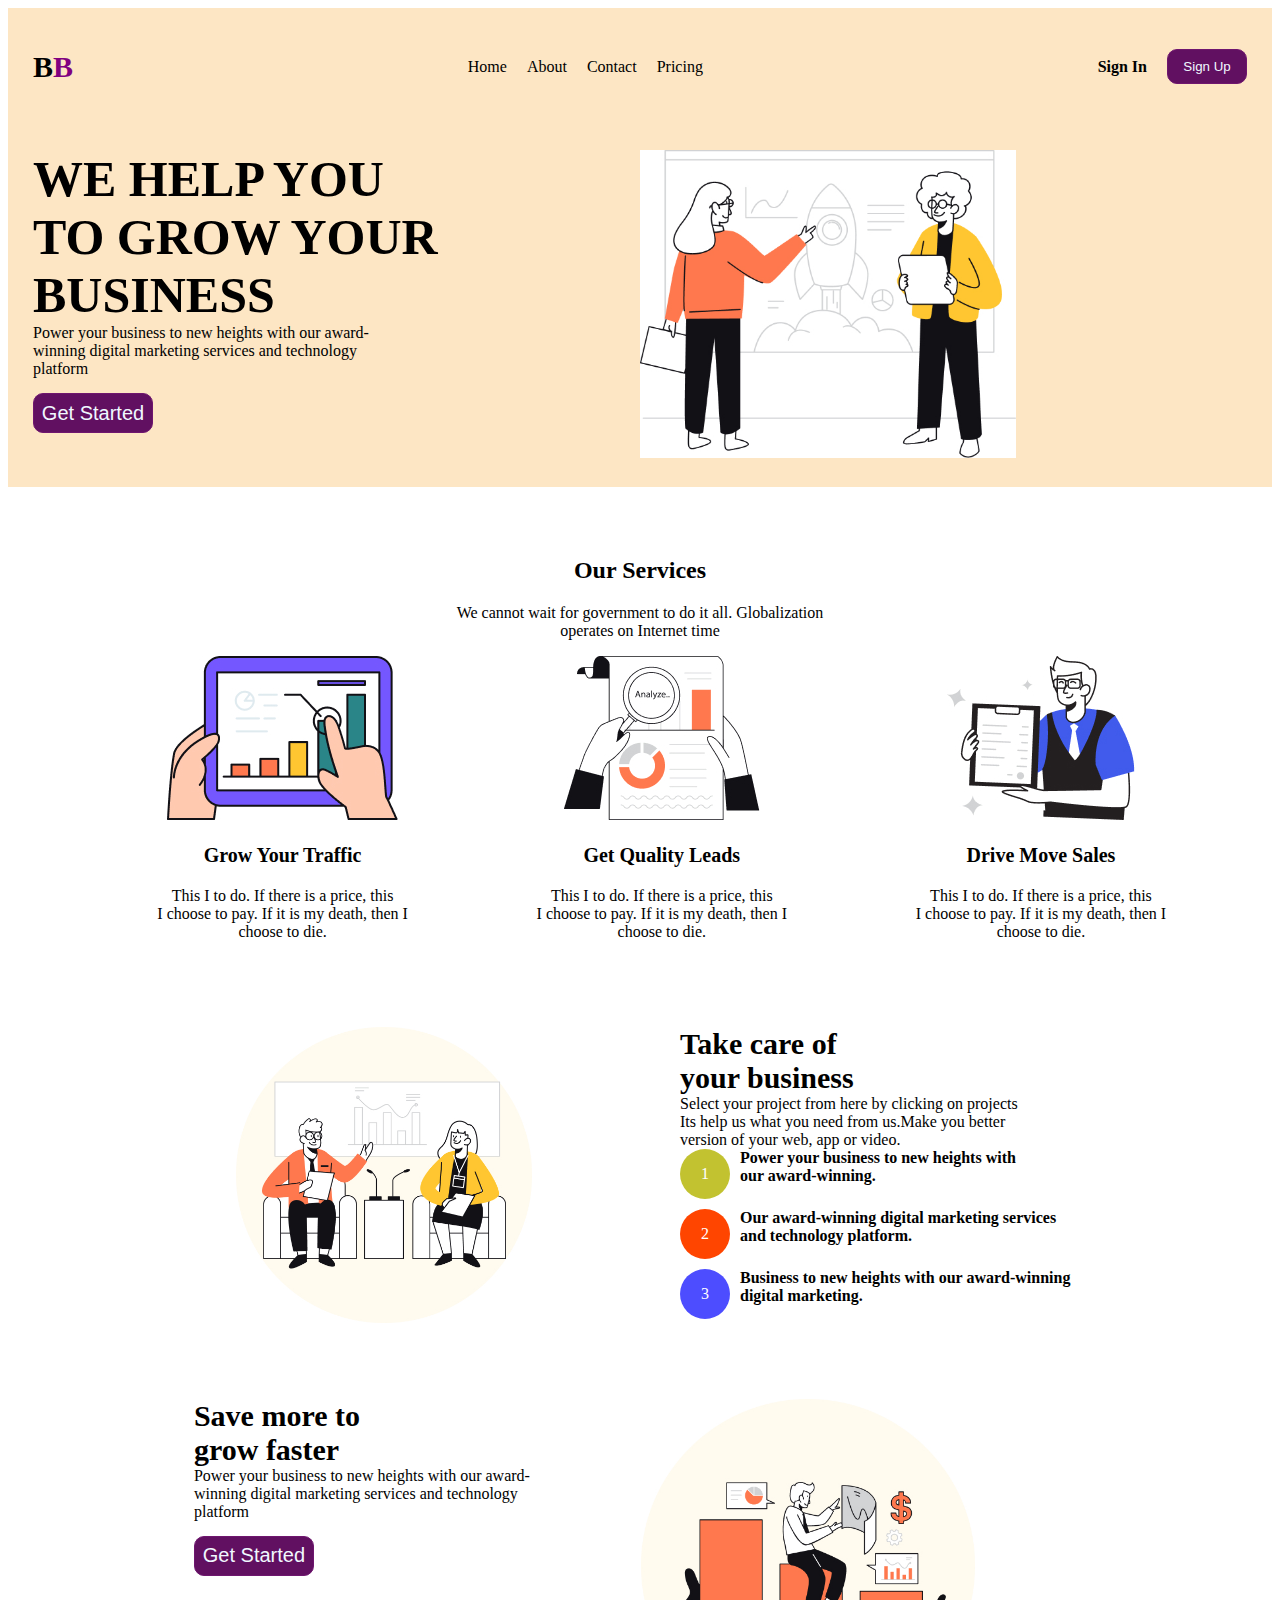
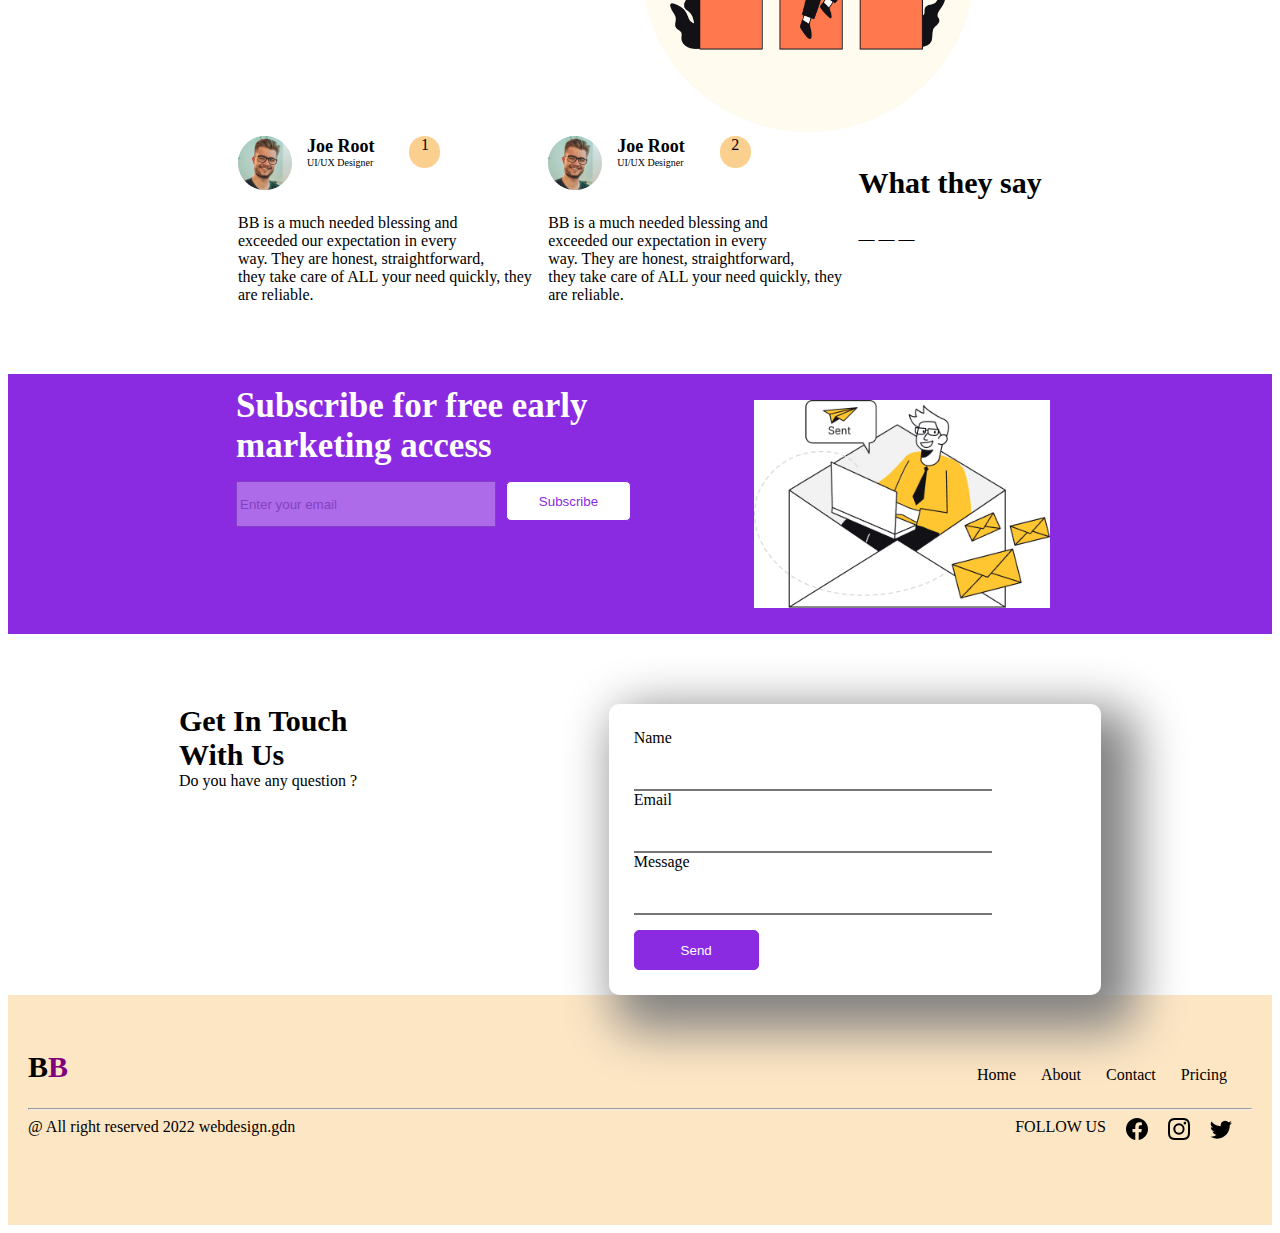
==== front_end.html @ f73b3195 "front end ex" ====
<!DOCTYPE html>
<html lang="en">
<head>
    <meta charset="UTF-8">
    <meta name="viewport" content="width=device-width, initial-scale=1.0">
    <title>Document</title>
     <link href="https://cdn.jsdelivr.net/npm/bootstrap@5.0.2/dist/css/bootstrap.min.css" rel="stylesheet" integrity="sha384-EVSTQN3/azprG1Anm3QDgpJLIm9Nao0Yz1ztcQTwFspd3yD65VohhpuuCOmLASjC" crossorigin="anonymous">
     <link rel="stylesheet" type="text/css" href="front_end_1.css">
     <link rel="stylesheet" type="text/css" href="front_end_2.css">
    </head>
<body>
    <div id="navbar">
        <div><span class="logo1">B</span><span class="logo2">B</span> </div>
        <div id="title">
            <p class="hover">Home</p>
            <p class="ml20px hover">About</p>
            <p class="ml20px hover">Contact</p>
            <p class="ml20px hover">Pricing</p>
        </div>
        <div id="login">
            <p id="sign_in">Sign In</p>
            <p class="ml20px"><button id="sign_up" >Sign Up</button></p>
        </div>
    </div>
    <div id="body1">
        <div id="column1">
            <div id="title2">WE HELP YOU <br> TO GROW YOUR <br> BUSINESS</div>
            <div id="content">Power your business to new heights with our award-<br>winning digital marketing services and technology <br> platform</div>
            <div><button class="button">Get Started</button></div>
        </div>
        <div id="column2">
            <img style="width: 62%;" src="./img/anh1.jpg" alt="...">
        </div>
    </div>
    <div id="body2" style="margin-top: 70px;">
        <div id="services">
            <h2>Our Services</h2>
            <p>We cannot wait for government to do it all. Globalization <br>
            operates on Internet time</p>
        </div>
        <div id="service2">
            <div id="item1" class="item">
                <div>
                    <img src="./img/anh2.jpg" alt="...">
                </div>
                <p class="title4">Grow Your Traffic</p>
                <p>This I to do. If there is a price, this <br> I choose to pay. If it is my death, then I <br> choose to die.</p>
            </div>
            <div id="item2" class="item">
                <div>
                    <img src="./img/anh3.jpg" alt="...">
                </div>
                <p class="title4">Get Quality Leads</p>
                <p>This I to do. If there is a price, this <br> I choose to pay. If it is my death, then I <br> choose to die.</p>
            </div>
            <div id="item3" class="item">
                <div>
                    <img src="./img/anh4.jpg" alt="...">
                </div>
                <p class="title4">Drive Move Sales</p>
                <p>This I to do. If there is a price, this <br> I choose to pay. If it is my death, then I <br> choose to die.</p>
            </div>
        </div>
    </div>
    <div id="body3" style="margin-top: 70px;">
        <div class="item_bd3">
            <img style="width: 50%;" src="./img/anh5.jpg" alt="...">
        </div>
        <div class="item2_bd3">
            <div id="take_care">Take care of <br> your business</div>
            <div>Select your project from here by clicking on projects <br> Its help us what you need from us.Make you better <br> version of your web, app or video.</div>
            <div class="test">
                <div id="round1">1</div>
                <div class="power">Power your business to new heights with <br> our award-winning.</div>
            </div>
            <div class="test">
                <div id="round2">2</div>
                <div class="power">Our award-winning digital marketing services <br> and technology platform.</div>
            </div>
            <div class="test">
                <div id="round3">3</div>
                <div class="power">Business to new heights with our award-winning <br> digital marketing.</div>
            </div>
        </div>
    </div>
    <div id="body4" style="margin-top: 70px;">
        <div class="item_bd4" >
            <div id="title_item">Save more to <br> grow faster</div>
            <div id="content">Power your business to new heights with our award-<br>winning digital marketing services and technology <br> platform</div>
            <div><button class="button">Get Started</button></div>
        </div>
        <div class="item2_bd4">
            <img style="width: 60%;" src="./img/anh6.jpg" alt="...">
        </div>
    </div>
    <div id="body5">
        <div class="item_bd5">
            <div style="display: flex;margin-bottom: 20px;">
                <div style="margin-right: 15px;">
                    <img src="./img/anh7.jpg" alt="">
                </div>
                <div>
                    <div class="name1">Joe Root</div>
                    <div style="font-size: 10px;">UI/UX Designer</div>
                </div>
                <div class="round_bd5">
                    1
                </div>
            </div>
            <div>BB is a much needed blessing and <br> exceeded our expectation in every <br> way. They are honest, straightforward, <br> they take care of ALL your need quickly, they are reliable.</div>
        </div>
        <div class="item_bd5">
            <div style="display: flex;margin-bottom: 20px;">
                <div style="margin-right: 15px;">
                    <img src="./img/anh7.jpg" alt="">
                </div>
                <div>
                    <div class="name1">Joe Root</div>
                    <div style="font-size: 10px;">UI/UX Designer</div>
                </div>
                <div class="round_bd5">
                    2
                </div>
            </div>
            <div>BB is a much needed blessing and <br> exceeded our expectation in every <br> way. They are honest, straightforward, <br> they take care of ALL your need quickly, they are reliable.</div>
        </div>
        <div class="item_bd5">
            <div >
                <h3 id="they_say">What they say</h3>
                <span>&#8213;</span> <span>&#8213;</span> <span>&#8213;</span>
            </div>
        </div>
    </div>
    <div id="body6" style="margin-top: 70px;">
        <div class="item_bd6" style="margin-left: 228px;">
            <div style="margin-top: 12px;">
                <div id="subscribe">Subscribe for free early <br> marketing access</div>
                <div style="display: flex;">
                    <div>
                        <input type="text" placeholder="Enter your email" style="opacity: 0.3;">
                    </div>
                    <div>
                        <button id="button1">Subscribe</button>
                    </div>
                </div>
            </div>
        </div>
        <div class="item_bd6" style="align-items: center;display: flex;">
            <img height="80%" src="./img/anh8.jpg" alt="...">
        </div>
    </div>
    <div id="body7" style="margin-top: 70px;" >
        <div style="width: 34%;">
            <div id="touch">Get In Touch <br> With Us</div>
            <div>Do you have any question ?</div>
        </div>
        <div id="box_shadow">
            <div>Name</div>
            <input class="borderless-input" type="text">
            <div>Email</div>
            <input class="borderless-input" type="text">
            <div>Message</div>
            <input class="borderless-input" type="text">
            <div>
                <button id="button3">Send</button>
            </div>
        </div>
    </div>
    <div id="footer">
        <div class="ft1"> 
            <div><span class="logo1">B</span><span class="logo2">B</span></div>
            <div class="select_ft">
                <p class="mr-20 hover">Home</p>
                <p class="mr-20 hover">About</p>
                <p class="mr-20 hover">Contact</p>
                <p class="mr-20 hover">Pricing</p>
            </div>
        </div>
        <hr>
        <div style="display: flex;justify-content: space-between;">
            <div>@ All right reserved 2022 webdesign.gdn</div>
            <div style="display: flex;">
                <span style="margin-right: 20px;">FOLLOW US</span>
                <svg style="margin-right: 20px;" xmlns="http://www.w3.org/2000/svg" width="22" height="22" fill="currentColor" class="bi bi-facebook" viewBox="0 0 16 16">
                    <path d="M16 8.049c0-4.446-3.582-8.05-8-8.05C3.58 0-.002 3.603-.002 8.05c0 4.017 2.926 7.347 6.75 7.951v-5.625h-2.03V8.05H6.75V6.275c0-2.017 1.195-3.131 3.022-3.131.876 0 1.791.157 1.791.157v1.98h-1.009c-.993 0-1.303.621-1.303 1.258v1.51h2.218l-.354 2.326H9.25V16c3.824-.604 6.75-3.934 6.75-7.951z"/>
                </svg>
                <svg style="margin-right: 20px;" xmlns="http://www.w3.org/2000/svg" width="22" height="22" fill="currentColor" class="bi bi-instagram" viewBox="0 0 16 16">
                    <path d="M8 0C5.829 0 5.556.01 4.703.048 3.85.088 3.269.222 2.76.42a3.917 3.917 0 0 0-1.417.923A3.927 3.927 0 0 0 .42 2.76C.222 3.268.087 3.85.048 4.7.01 5.555 0 5.827 0 8.001c0 2.172.01 2.444.048 3.297.04.852.174 1.433.372 1.942.205.526.478.972.923 1.417.444.445.89.719 1.416.923.51.198 1.09.333 1.942.372C5.555 15.99 5.827 16 8 16s2.444-.01 3.298-.048c.851-.04 1.434-.174 1.943-.372a3.916 3.916 0 0 0 1.416-.923c.445-.445.718-.891.923-1.417.197-.509.332-1.09.372-1.942C15.99 10.445 16 10.173 16 8s-.01-2.445-.048-3.299c-.04-.851-.175-1.433-.372-1.941a3.926 3.926 0 0 0-.923-1.417A3.911 3.911 0 0 0 13.24.42c-.51-.198-1.092-.333-1.943-.372C10.443.01 10.172 0 7.998 0h.003zm-.717 1.442h.718c2.136 0 2.389.007 3.232.046.78.035 1.204.166 1.486.275.373.145.64.319.92.599.28.28.453.546.598.92.11.281.24.705.275 1.485.039.843.047 1.096.047 3.231s-.008 2.389-.047 3.232c-.035.78-.166 1.203-.275 1.485a2.47 2.47 0 0 1-.599.919c-.28.28-.546.453-.92.598-.28.11-.704.24-1.485.276-.843.038-1.096.047-3.232.047s-2.39-.009-3.233-.047c-.78-.036-1.203-.166-1.485-.276a2.478 2.478 0 0 1-.92-.598 2.48 2.48 0 0 1-.6-.92c-.109-.281-.24-.705-.275-1.485-.038-.843-.046-1.096-.046-3.233 0-2.136.008-2.388.046-3.231.036-.78.166-1.204.276-1.486.145-.373.319-.64.599-.92.28-.28.546-.453.92-.598.282-.11.705-.24 1.485-.276.738-.034 1.024-.044 2.515-.045v.002zm4.988 1.328a.96.96 0 1 0 0 1.92.96.96 0 0 0 0-1.92zm-4.27 1.122a4.109 4.109 0 1 0 0 8.217 4.109 4.109 0 0 0 0-8.217zm0 1.441a2.667 2.667 0 1 1 0 5.334 2.667 2.667 0 0 1 0-5.334z"/>
                </svg>
                <svg style="margin-right: 20px;" xmlns="http://www.w3.org/2000/svg" width="22" height="22" fill="currentColor" class="bi bi-twitter" viewBox="0 0 16 16">
                    <path d="M5.026 15c6.038 0 9.341-5.003 9.341-9.334 0-.14 0-.282-.006-.422A6.685 6.685 0 0 0 16 3.542a6.658 6.658 0 0 1-1.889.518 3.301 3.301 0 0 0 1.447-1.817 6.533 6.533 0 0 1-2.087.793A3.286 3.286 0 0 0 7.875 6.03a9.325 9.325 0 0 1-6.767-3.429 3.289 3.289 0 0 0 1.018 4.382A3.323 3.323 0 0 1 .64 6.575v.045a3.288 3.288 0 0 0 2.632 3.218 3.203 3.203 0 0 1-.865.115 3.23 3.23 0 0 1-.614-.057 3.283 3.283 0 0 0 3.067 2.277A6.588 6.588 0 0 1 .78 13.58a6.32 6.32 0 0 1-.78-.045A9.344 9.344 0 0 0 5.026 15z"/>
                </svg>
            </div>
        </div>
    </div>


     <script src="https://cdn.jsdelivr.net/npm/bootstrap@5.0.2/dist/js/bootstrap.bundle.min.js" integrity="sha384-MrcW6ZMFYlzcLA8Nl+NtUVF0sA7MsXsP1UyJoMp4YLEuNSfAP+JcXn/tWtIaxVXM" crossorigin="anonymous"></script>
</body>
</html>
---- front_end_1.css ----
#navbar{
    display: flex;
    justify-content: space-between;
    padding: 25px;
    background-color: rgb(253, 230, 196);
    align-items: center;
}
.ml20px{
    margin-left: 20px;
}
.hover:hover{
    color: blueviolet;
}
#title{
    display: flex;
    align-items: center;
}
#login{
    display: flex;
    align-items: center;
}
.logo1 {
    font-weight: bold;
    color: black;
    font-size: 30px;
}
.logo2 {
    font-weight: bold;
    color: purple;
    font-size: 30px;
}
#sign_in{
    font-weight: bold;
}
#sign_up{
    color: aliceblue;
    background-color: rgb(97, 16, 97);
    border: 1px solid rgb(111, 22, 111);
    border-radius:10px;
    height: 35px;
    width: 80px;
}
#body1{
    background-color: rgb(253, 230, 196);
    padding: 25px;
    display: flex;
}
#column1{
    width: 50%;
}
#column2{
    width: 50%;
}
#title2{
    font-weight: bold;
    font-size: 50px;
}
.button{
    color: aliceblue;
    background-color: rgb(97, 16, 97);
    border: 1px solid rgb(111, 22, 111);
    border-radius: 10px;
    height: 40px;
    width: 120px;
    font-size: 20px;
    margin-top: 15px;
}
h2{
    font-weight: bold;
    text-align: center;
}
p{
    text-align: center;
}
#service2{
    display: flex;
    flex-wrap: nowrap;  
}
#item1{
    width: 30%;
    margin-left: 85px;
}
#item2{
    width: 30%;
}
#item3{
    width: 30%;
}
.title4{
    font-weight: bold;
    font-size: 20px;
}
.item{
    text-align: center;
}
#body3{
    display: flex;
}
.item_bd3{
    width: 50%;
    margin-left: 80px;
    text-align: center;
}
#take_care{
    font-weight: bold;
    font-size: 30px;
}
.power{
    font-weight: bold;
    top: 30px;
}
.item2_bd3{
    width: 50%;
}
#round1{
    background-color: rgb(194, 194, 48);
    border-radius: 100px;
    color: white;
    width: 50px;    
    height: 50px;
    display: flex;
    justify-content: center;
    align-items: center;
    margin-bottom: 10px;
    margin-right: 10px;
}   
#round2{
    background-color: orangered;
    border-radius: 100px;
    color: white;
    width: 50px;    
    height: 50px;
    display: flex;
    justify-content: center;
    align-items: center;
    margin-right: 10px;
    margin-bottom: 10px;
}   
#round3{
    background-color: rgb(77, 77, 255);
    border-radius: 100px;
    color: white;
    width: 50px;    
    height: 50px;
    display: flex;
    justify-content: center;
    align-items: center;
    margin-bottom: 10px;
    margin-right: 10px;
}  
.test{
    display: flex;
}
#body4{
    display: flex;
    justify-content: center;
}
.item2_bd4{
    width: 44%;
    text-align: center;
}
#title_item{
    font-weight: bold;
    font-size: 30px;
}
#body4{
    display: flex;
    justify-content: center;
}
#body5{
    display: flex;
    margin-left: 230px;
}
.item_bd5{
    width: 30%;
}
.name1{
    font-weight: bold;
    font-size: 18px;
}
.round_bd5{
    background-color: rgb(251, 208, 143);
    color: black;
    border-radius: 100px;
    width: 31px;
    height: 32px;
    text-align: center;
    margin-left: 35px;
}
#they_say{
    font-weight: bold;
    font-size: 30px;
}
span:hover{
    color: blueviolet;
}
#body6{
    display: flex;
    background-color: blueviolet;
}
#subscribe{
    font-weight: bold;
    font-size: 35px;
    color: white;
    margin-bottom: 15px;
}
#button1{
    background-color: white;
    color: blueviolet;
    border: 1px solid blueviolet;
    border-radius: 5px;
    margin-left: 10px;
    height: 40px;
    width: 125px;
}
.item_bd6{
    width: 50%;
}
input{
    width: 252px;
    height: 40px;
}
#body7{
    display: flex;
    /* position: relative; */
    justify-content: center;
}
#touch{
    font-weight: bold;
    font-size: 30px;
}
#box_shadow{
    width: 35%;
    box-shadow: 20px 20px 50px 15px grey;
    padding: 25px;
    border-radius: 10px;    
    /* position: absolute; */
}
#button3{
    background-color: blueviolet;
    border-radius: 5px;;
    color: white;
    border: 1px solid blueviolet;
    border-radius: 5px;
    height: 40px;
    width: 125px;
    margin-top: 15px;
}
#footer{
    background-color: rgb(253, 230, 196);
    height: 190px;
    padding: 20px;
}
.select_ft{
    display: flex;
}
.ft1{
    display: flex;
    justify-content: space-between;
    margin-top: 35px;
}
.mr-20{
    margin-right: 25px;
}
svg:hover{
    color: blueviolet;
}
.borderless-input{
    border-top: none;
    border-left: none;
    border-right: none;
    width: 80%;
 }
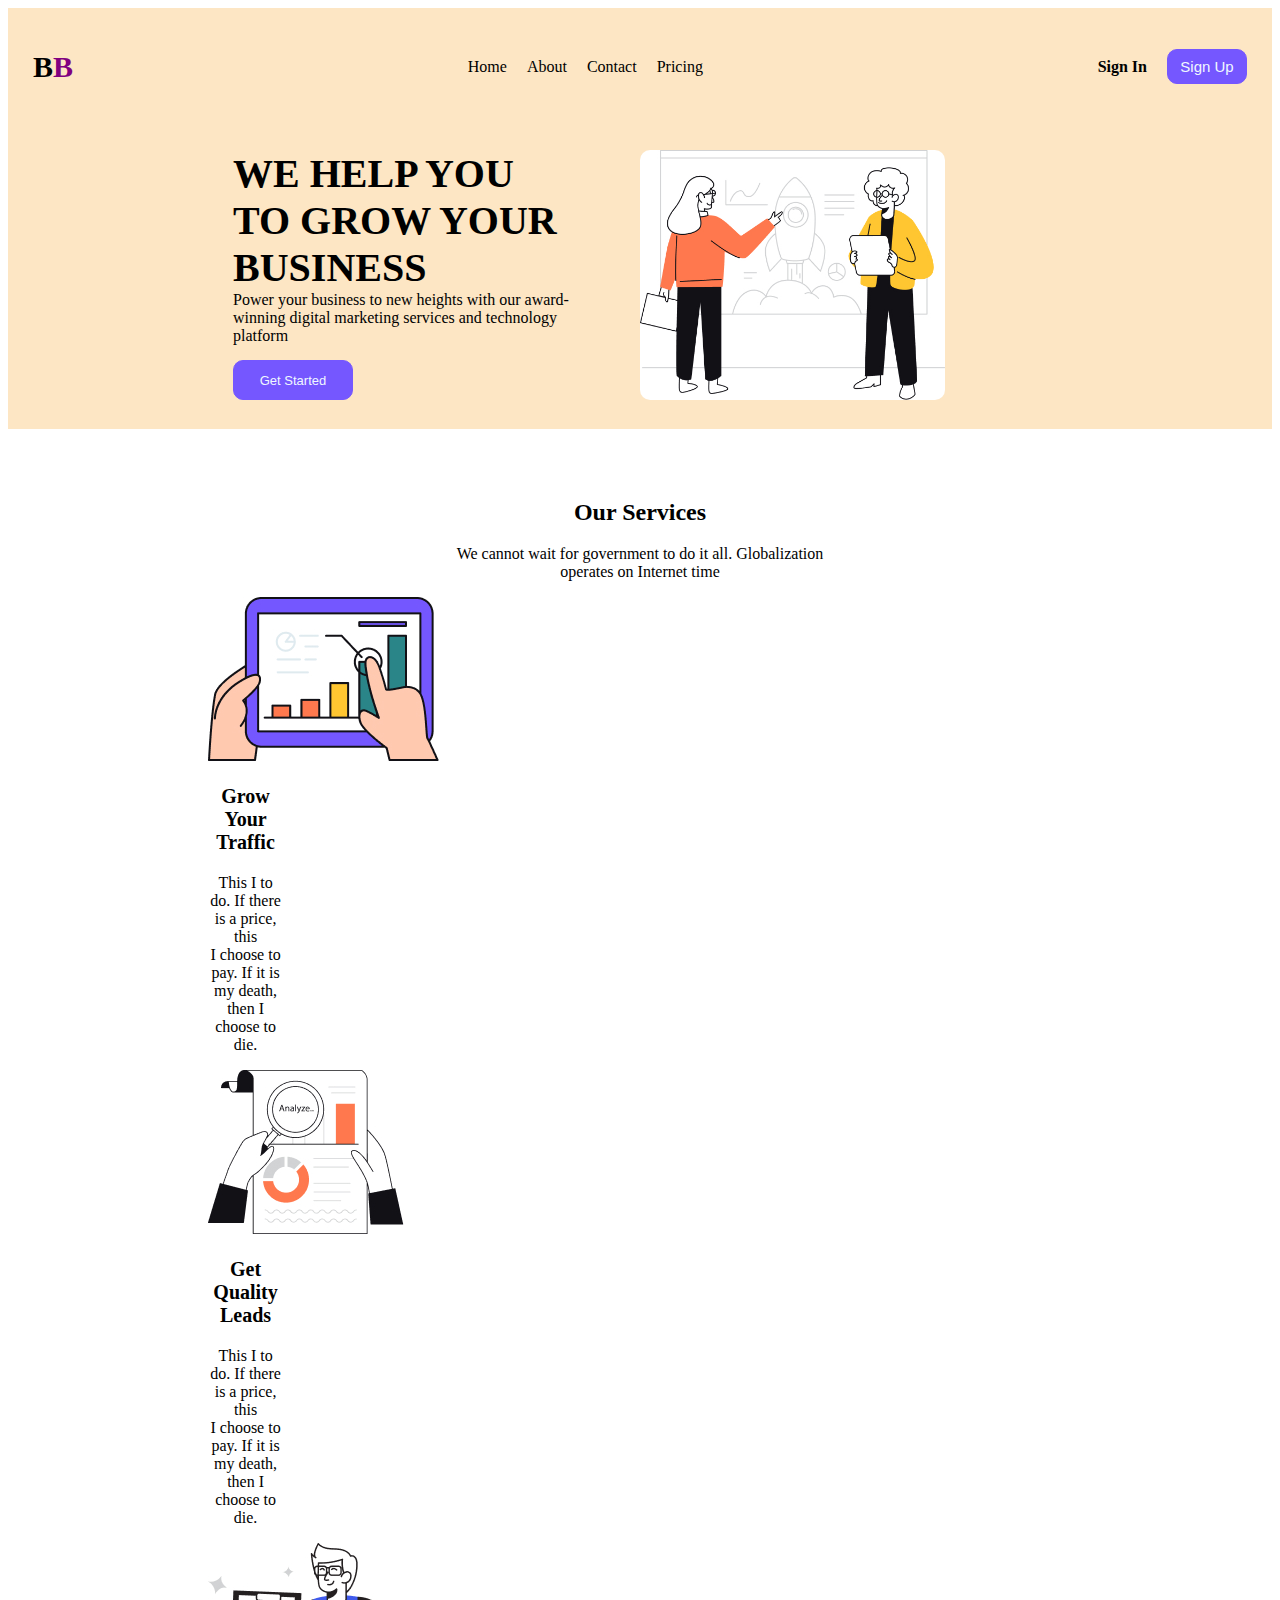
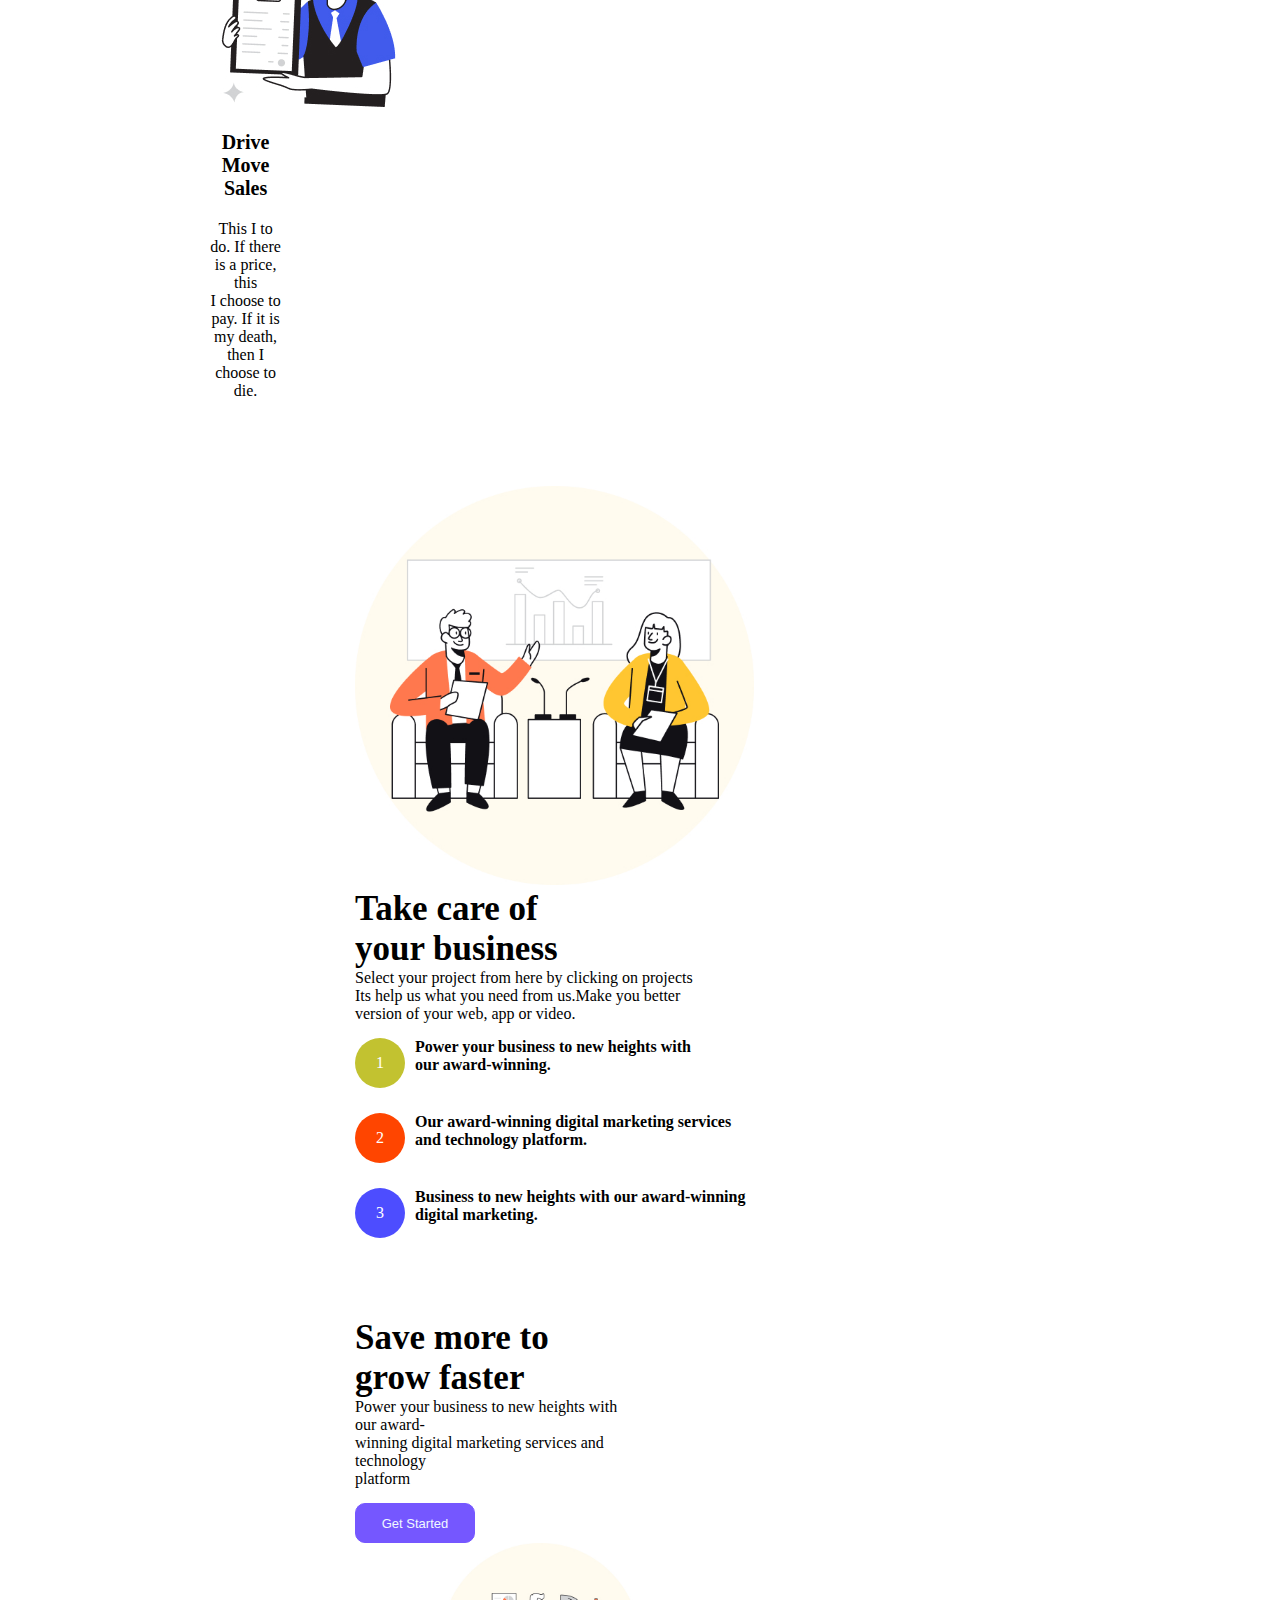
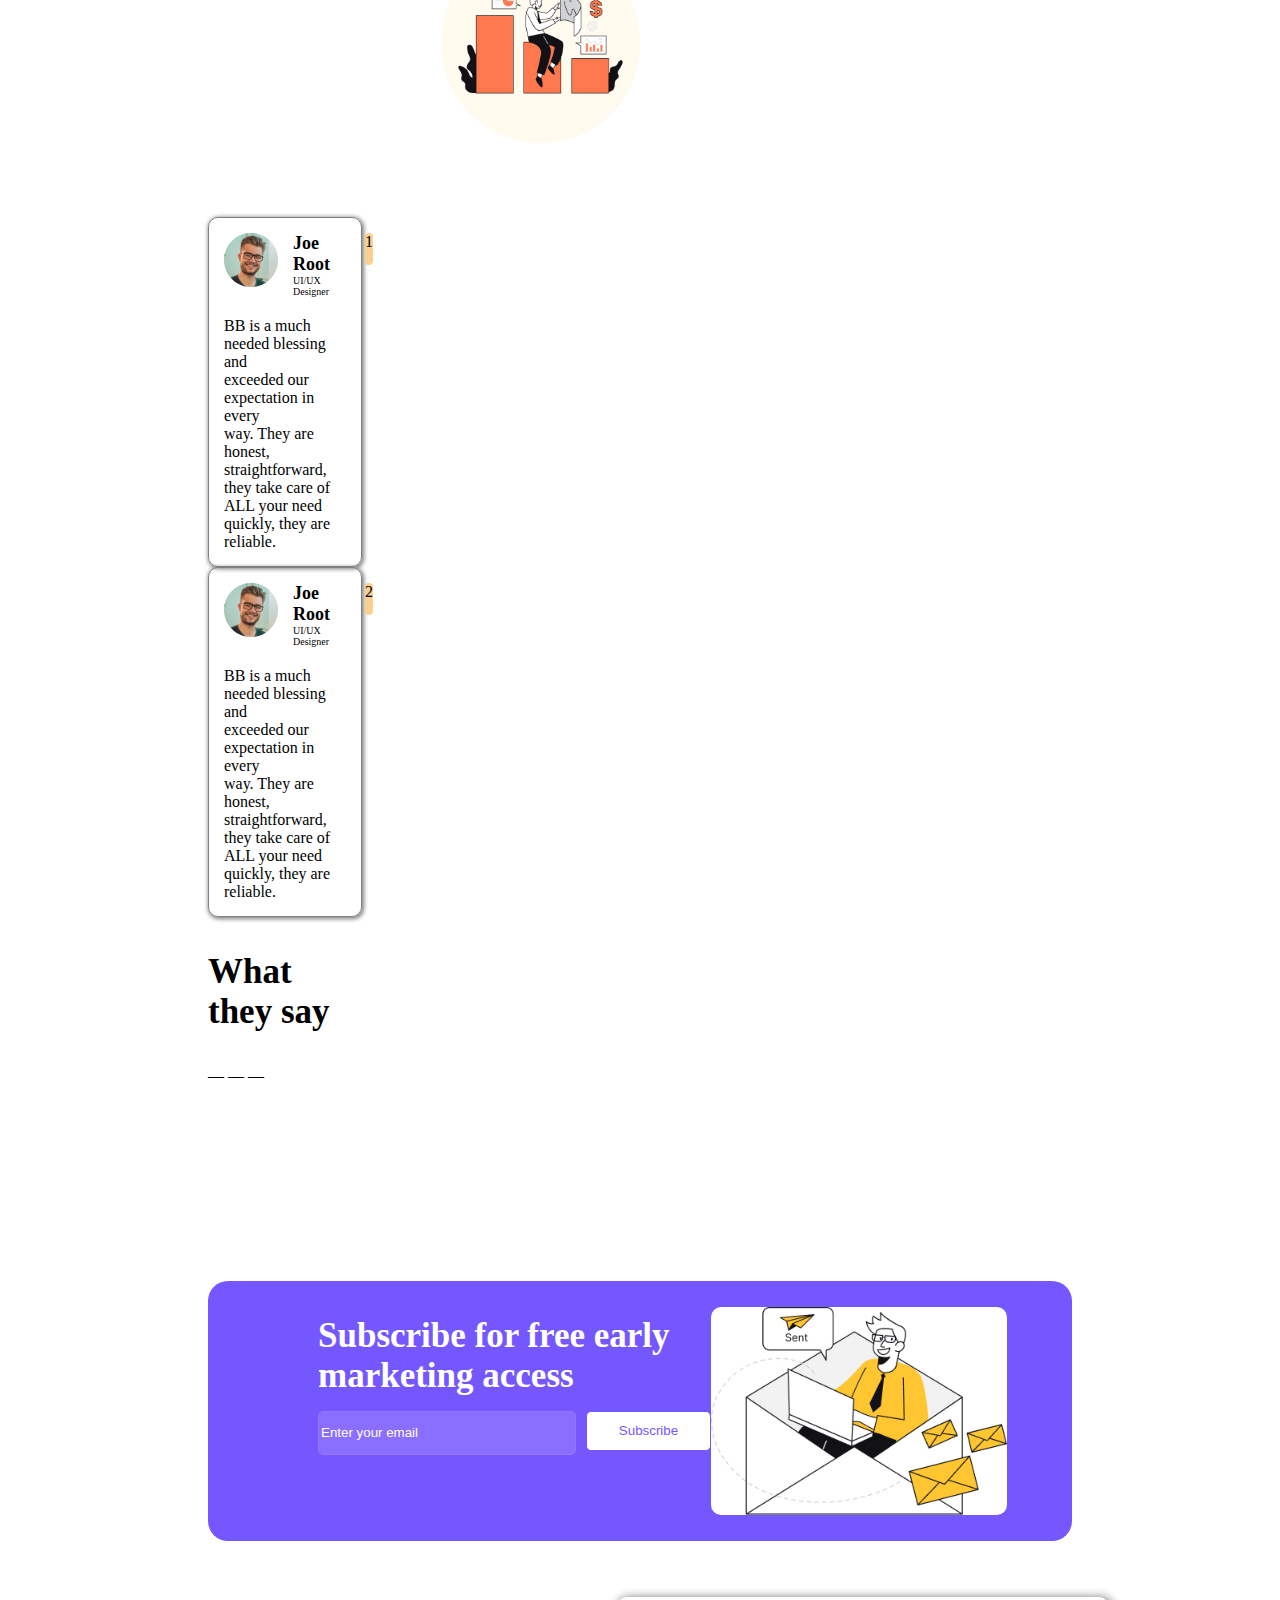
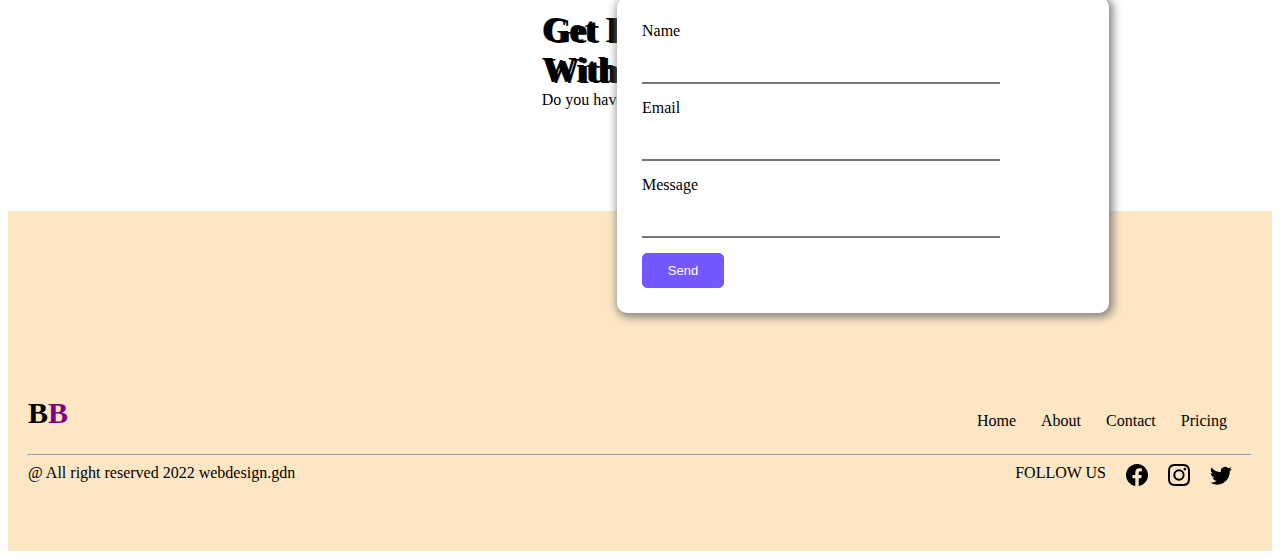
==== commit 1c5e7dd8: "push responsive ex" ====
--- a/front_end.html
+++ b/front_end.html
@@ -1,200 +1,287 @@
 <!DOCTYPE html>
 <html lang="en">
+
 <head>
-    <meta charset="UTF-8">
-    <meta name="viewport" content="width=device-width, initial-scale=1.0">
-    <title>Document</title>
-     <link href="https://cdn.jsdelivr.net/npm/bootstrap@5.0.2/dist/css/bootstrap.min.css" rel="stylesheet" integrity="sha384-EVSTQN3/azprG1Anm3QDgpJLIm9Nao0Yz1ztcQTwFspd3yD65VohhpuuCOmLASjC" crossorigin="anonymous">
-     <link rel="stylesheet" type="text/css" href="front_end_1.css">
-     <link rel="stylesheet" type="text/css" href="front_end_2.css">
-    </head>
+  <meta charset="UTF-8" />
+  <meta name="viewport" content="width=device-width, initial-scale=1.0" />
+  <title>Front End</title>
+  <link href="https://cdn.jsdelivr.net/npm/bootstrap@5.0.2/dist/css/bootstrap.min.css" rel="stylesheet"
+    integrity="sha384-EVSTQN3/azprG1Anm3QDgpJLIm9Nao0Yz1ztcQTwFspd3yD65VohhpuuCOmLASjC" crossorigin="anonymous" />
+  <link rel="stylesheet" type="text/css" href="front_end_1.css" />
+</head>
+
 <body>
-    <div id="navbar">
-        <div><span class="logo1">B</span><span class="logo2">B</span> </div>
-        <div id="title">
-            <p class="hover">Home</p>
-            <p class="ml20px hover">About</p>
-            <p class="ml20px hover">Contact</p>
-            <p class="ml20px hover">Pricing</p>
-        </div>
-        <div id="login">
-            <p id="sign_in">Sign In</p>
-            <p class="ml20px"><button id="sign_up" >Sign Up</button></p>
-        </div>
-    </div>
-    <div id="body1">
-        <div id="column1">
-            <div id="title2">WE HELP YOU <br> TO GROW YOUR <br> BUSINESS</div>
-            <div id="content">Power your business to new heights with our award-<br>winning digital marketing services and technology <br> platform</div>
-            <div><button class="button">Get Started</button></div>
-        </div>
-        <div id="column2">
-            <img style="width: 62%;" src="./img/anh1.jpg" alt="...">
-        </div>
-    </div>
-    <div id="body2" style="margin-top: 70px;">
-        <div id="services">
-            <h2>Our Services</h2>
-            <p>We cannot wait for government to do it all. Globalization <br>
-            operates on Internet time</p>
-        </div>
-        <div id="service2">
-            <div id="item1" class="item">
-                <div>
-                    <img src="./img/anh2.jpg" alt="...">
-                </div>
-                <p class="title4">Grow Your Traffic</p>
-                <p>This I to do. If there is a price, this <br> I choose to pay. If it is my death, then I <br> choose to die.</p>
+  <div id="navbar">
+    <div><span class="logo1">B</span><span class="logo2">B</span></div>
+    <div id="title">
+      <p class="hover">Home</p>
+      <p class="ml20px hover">About</p>
+      <p class="ml20px hover">Contact</p>
+      <p class="ml20px hover">Pricing</p>
+    </div>
+    <div id="login">
+      <p id="sign_in">Sign In</p>
+      <p class="ml20px"><button id="sign_up">Sign Up</button></p>
+    </div>
+  </div>
+  <div id="body1">
+    <div class="container display1">
+      <div id="column1">
+        <div id="title2">
+          WE HELP YOU <br />
+          TO GROW YOUR <br />
+          BUSINESS
+        </div>
+        <div id="content">
+          Power your business to new heights with our award-<br />winning
+          digital marketing services and technology <br />
+          platform
+        </div>
+        <div><button class="button">Get Started</button></div>
+      </div>
+      <div id="column2">
+        <img style="width: 75%; border-radius: 10px" src="./img/anh1.jpg" alt="..." />
+      </div>
+    </div>
+  </div>
+  <div id="body2" style="margin-top: 70px">
+    <div id="services">
+      <h2>Our Services</h2>
+      <p>
+        We cannot wait for government to do it all. Globalization <br />
+        operates on Internet time
+      </p>
+    </div>
+    <div id="service2">
+      <div class="container d-flex align-items-center justify-content-between">
+        <div id="item1" class="item">
+          <div>
+            <img src="./img/anh2.jpg" alt="..." />
+          </div>
+          <p class="title4">Grow Your Traffic</p>
+          <p>
+            This I to do. If there is a price, this <br />
+            I choose to pay. If it is my death, then I <br />
+            choose to die.
+          </p>
+        </div>
+        <div id="item2" class="item">
+          <div>
+            <img src="./img/anh3.jpg" alt="..." />
+          </div>
+          <p class="title4">Get Quality Leads</p>
+          <p>
+            This I to do. If there is a price, this <br />
+            I choose to pay. If it is my death, then I <br />
+            choose to die.
+          </p>
+        </div>
+        <div id="item3" class="item">
+          <div>
+            <img src="./img/anh4.jpg" alt="..." />
+          </div>
+          <p class="title4">Drive Move Sales</p>
+          <p>
+            This I to do. If there is a price, this <br />
+            I choose to pay. If it is my death, then I <br />
+            choose to die.
+          </p>
+        </div>
+      </div>
+    </div>
+  </div>
+  <div id="body3" style="margin-top: 70px">
+    <div class="container d-flex align-items-center justify-content-between">
+      <div class="item_bd3">
+        <img style="width: 70%" src="./img/anh5.jpg" alt="..." />
+      </div>
+      <div class="item2_bd3">
+        <div id="take_care">
+          Take care of <br />
+          your business
+        </div>
+        <div>
+          Select your project from here by clicking on projects <br />
+          Its help us what you need from us.Make you better <br />
+          version of your web, app or video.
+        </div>
+        <div class="test">
+          <div id="round1">1</div>
+          <div class="power">
+            Power your business to new heights with <br />
+            our award-winning.
+          </div>
+        </div>
+        <div class="test">
+          <div id="round2">2</div>
+          <div class="power">
+            Our award-winning digital marketing services <br />
+            and technology platform.
+          </div>
+        </div>
+        <div class="test">
+          <div id="round3">3</div>
+          <div class="power">
+            Business to new heights with our award-winning <br />
+            digital marketing.
+          </div>
+        </div>
+      </div>
+    </div>
+  </div>
+  <div id="body4" style="margin-top: 70px">
+    <div class="container d-flex align-items-center justify-content-between">
+      <div style="width: 50%">
+        <div id="title_item">
+          Save more to <br />
+          grow faster
+        </div>
+        <div id="content">
+          Power your business to new heights with our award-<br />winning
+          digital marketing services and technology <br />
+          platform
+        </div>
+        <div><button class="button">Get Started</button></div>
+      </div>
+      <div style="width: 50%; text-align: right">
+        <img style="width: 70%" src="./img/anh6.jpg" alt="..." />
+      </div>
+    </div>
+  </div>
+  <div id="body5" style="margin-top: 70px">
+    <div class="container d-flex align-items-center justify-content-between">
+      <div class="item_bd5">
+        <div style="display: flex; margin-bottom: 20px">
+          <div style="margin-right: 15px">
+            <img src="./img/anh7.jpg" alt="" />
+          </div>
+          <div>
+            <div class="name1">Joe Root</div>
+            <div style="font-size: 10px">UI/UX Designer</div>
+          </div>
+          <div class="round_bd5">1</div>
+        </div>
+        <div>
+          BB is a much needed blessing and <br />
+          exceeded our expectation in every <br />
+          way. They are honest, straightforward, <br />
+          they take care of ALL your need quickly, they are reliable.
+        </div>
+      </div>
+      <div class="item_bd5">
+        <div style="display: flex; margin-bottom: 20px">
+          <div style="margin-right: 15px">
+            <img src="./img/anh7.jpg" alt="" />
+          </div>
+          <div>
+            <div class="name1">Joe Root</div>
+            <div style="font-size: 10px">UI/UX Designer</div>
+          </div>
+          <div class="round_bd5">2</div>
+        </div>
+        <div>
+          BB is a much needed blessing and <br />
+          exceeded our expectation in every <br />
+          way. They are honest, straightforward, <br />
+          they take care of ALL your need quickly, they are reliable.
+        </div>
+      </div>
+      <div style="width: 30%">
+        <div style="margin-bottom: 126px">
+          <h3 id="they_say">What they say</h3>
+          <span>&#8213;</span> <span>&#8213;</span> <span>&#8213;</span>
+        </div>
+      </div>
+    </div>
+  </div>
+  <div style="margin-left: 200px; margin-right: 200px">
+    <div id="body6" style="margin-top: 70px">
+      <div class="item_bd6" style="margin-left: 110px">
+        <div style="margin-top: 35px">
+          <div id="subscribe">
+            Subscribe for free early <br />
+            marketing access
+          </div>
+          <div style="display: flex">
+            <div>
+              <input type="text" placeholder="Enter your email" style="
+                    color: white;
+                    background-color: #896eff;
+                    border: 1px solid #9279ff;
+                    border-radius: 5px;
+                  " />
             </div>
-            <div id="item2" class="item">
-                <div>
-                    <img src="./img/anh3.jpg" alt="...">
-                </div>
-                <p class="title4">Get Quality Leads</p>
-                <p>This I to do. If there is a price, this <br> I choose to pay. If it is my death, then I <br> choose to die.</p>
+            <div>
+              <button id="button1">Subscribe</button>
             </div>
-            <div id="item3" class="item">
-                <div>
-                    <img src="./img/anh4.jpg" alt="...">
-                </div>
-                <p class="title4">Drive Move Sales</p>
-                <p>This I to do. If there is a price, this <br> I choose to pay. If it is my death, then I <br> choose to die.</p>
-            </div>
-        </div>
-    </div>
-    <div id="body3" style="margin-top: 70px;">
-        <div class="item_bd3">
-            <img style="width: 50%;" src="./img/anh5.jpg" alt="...">
-        </div>
-        <div class="item2_bd3">
-            <div id="take_care">Take care of <br> your business</div>
-            <div>Select your project from here by clicking on projects <br> Its help us what you need from us.Make you better <br> version of your web, app or video.</div>
-            <div class="test">
-                <div id="round1">1</div>
-                <div class="power">Power your business to new heights with <br> our award-winning.</div>
-            </div>
-            <div class="test">
-                <div id="round2">2</div>
-                <div class="power">Our award-winning digital marketing services <br> and technology platform.</div>
-            </div>
-            <div class="test">
-                <div id="round3">3</div>
-                <div class="power">Business to new heights with our award-winning <br> digital marketing.</div>
-            </div>
-        </div>
-    </div>
-    <div id="body4" style="margin-top: 70px;">
-        <div class="item_bd4" >
-            <div id="title_item">Save more to <br> grow faster</div>
-            <div id="content">Power your business to new heights with our award-<br>winning digital marketing services and technology <br> platform</div>
-            <div><button class="button">Get Started</button></div>
-        </div>
-        <div class="item2_bd4">
-            <img style="width: 60%;" src="./img/anh6.jpg" alt="...">
-        </div>
-    </div>
-    <div id="body5">
-        <div class="item_bd5">
-            <div style="display: flex;margin-bottom: 20px;">
-                <div style="margin-right: 15px;">
-                    <img src="./img/anh7.jpg" alt="">
-                </div>
-                <div>
-                    <div class="name1">Joe Root</div>
-                    <div style="font-size: 10px;">UI/UX Designer</div>
-                </div>
-                <div class="round_bd5">
-                    1
-                </div>
-            </div>
-            <div>BB is a much needed blessing and <br> exceeded our expectation in every <br> way. They are honest, straightforward, <br> they take care of ALL your need quickly, they are reliable.</div>
-        </div>
-        <div class="item_bd5">
-            <div style="display: flex;margin-bottom: 20px;">
-                <div style="margin-right: 15px;">
-                    <img src="./img/anh7.jpg" alt="">
-                </div>
-                <div>
-                    <div class="name1">Joe Root</div>
-                    <div style="font-size: 10px;">UI/UX Designer</div>
-                </div>
-                <div class="round_bd5">
-                    2
-                </div>
-            </div>
-            <div>BB is a much needed blessing and <br> exceeded our expectation in every <br> way. They are honest, straightforward, <br> they take care of ALL your need quickly, they are reliable.</div>
-        </div>
-        <div class="item_bd5">
-            <div >
-                <h3 id="they_say">What they say</h3>
-                <span>&#8213;</span> <span>&#8213;</span> <span>&#8213;</span>
-            </div>
-        </div>
-    </div>
-    <div id="body6" style="margin-top: 70px;">
-        <div class="item_bd6" style="margin-left: 228px;">
-            <div style="margin-top: 12px;">
-                <div id="subscribe">Subscribe for free early <br> marketing access</div>
-                <div style="display: flex;">
-                    <div>
-                        <input type="text" placeholder="Enter your email" style="opacity: 0.3;">
-                    </div>
-                    <div>
-                        <button id="button1">Subscribe</button>
-                    </div>
-                </div>
-            </div>
-        </div>
-        <div class="item_bd6" style="align-items: center;display: flex;">
-            <img height="80%" src="./img/anh8.jpg" alt="...">
-        </div>
-    </div>
-    <div id="body7" style="margin-top: 70px;" >
-        <div style="width: 34%;">
-            <div id="touch">Get In Touch <br> With Us</div>
-            <div>Do you have any question ?</div>
-        </div>
-        <div id="box_shadow">
-            <div>Name</div>
-            <input class="borderless-input" type="text">
-            <div>Email</div>
-            <input class="borderless-input" type="text">
-            <div>Message</div>
-            <input class="borderless-input" type="text">
-            <div>
-                <button id="button3">Send</button>
-            </div>
-        </div>
+          </div>
+        </div>
+      </div>
+      <div class="item_bd6" style="align-items: center; display: flex">
+        <img style="border-radius: 10px" height="80%" src="./img/anh8.jpg" alt="..." />
+      </div>
+    </div>
+  </div>
+  <div style="position: relative">
+    <div id="body7" style="margin-top: 70px">
+      <div class="container d-flex justify-content-between align-items-center">
+        <div style="width: 100%; height: 200px">
+          <div id="touch">
+            Get In Touch <br />
+            With Us
+          </div>
+          <div>Do you have any question ?</div>
+        </div>
+      </div>
+    </div>
+    <div id="box_shadow">
+      <div>Name</div>
+      <input class="borderless-input" type="text" />
+      <div style="margin-top: 15px">Email</div>
+      <input class="borderless-input" type="text" />
+      <div style="margin-top: 15px">Message</div>
+      <input class="borderless-input" type="text" />
+      <div>
+        <button id="button3">Send</button>
+      </div>
     </div>
     <div id="footer">
-        <div class="ft1"> 
-            <div><span class="logo1">B</span><span class="logo2">B</span></div>
-            <div class="select_ft">
-                <p class="mr-20 hover">Home</p>
-                <p class="mr-20 hover">About</p>
-                <p class="mr-20 hover">Contact</p>
-                <p class="mr-20 hover">Pricing</p>
-            </div>
-        </div>
-        <hr>
-        <div style="display: flex;justify-content: space-between;">
-            <div>@ All right reserved 2022 webdesign.gdn</div>
-            <div style="display: flex;">
-                <span style="margin-right: 20px;">FOLLOW US</span>
-                <svg style="margin-right: 20px;" xmlns="http://www.w3.org/2000/svg" width="22" height="22" fill="currentColor" class="bi bi-facebook" viewBox="0 0 16 16">
-                    <path d="M16 8.049c0-4.446-3.582-8.05-8-8.05C3.58 0-.002 3.603-.002 8.05c0 4.017 2.926 7.347 6.75 7.951v-5.625h-2.03V8.05H6.75V6.275c0-2.017 1.195-3.131 3.022-3.131.876 0 1.791.157 1.791.157v1.98h-1.009c-.993 0-1.303.621-1.303 1.258v1.51h2.218l-.354 2.326H9.25V16c3.824-.604 6.75-3.934 6.75-7.951z"/>
-                </svg>
-                <svg style="margin-right: 20px;" xmlns="http://www.w3.org/2000/svg" width="22" height="22" fill="currentColor" class="bi bi-instagram" viewBox="0 0 16 16">
-                    <path d="M8 0C5.829 0 5.556.01 4.703.048 3.85.088 3.269.222 2.76.42a3.917 3.917 0 0 0-1.417.923A3.927 3.927 0 0 0 .42 2.76C.222 3.268.087 3.85.048 4.7.01 5.555 0 5.827 0 8.001c0 2.172.01 2.444.048 3.297.04.852.174 1.433.372 1.942.205.526.478.972.923 1.417.444.445.89.719 1.416.923.51.198 1.09.333 1.942.372C5.555 15.99 5.827 16 8 16s2.444-.01 3.298-.048c.851-.04 1.434-.174 1.943-.372a3.916 3.916 0 0 0 1.416-.923c.445-.445.718-.891.923-1.417.197-.509.332-1.09.372-1.942C15.99 10.445 16 10.173 16 8s-.01-2.445-.048-3.299c-.04-.851-.175-1.433-.372-1.941a3.926 3.926 0 0 0-.923-1.417A3.911 3.911 0 0 0 13.24.42c-.51-.198-1.092-.333-1.943-.372C10.443.01 10.172 0 7.998 0h.003zm-.717 1.442h.718c2.136 0 2.389.007 3.232.046.78.035 1.204.166 1.486.275.373.145.64.319.92.599.28.28.453.546.598.92.11.281.24.705.275 1.485.039.843.047 1.096.047 3.231s-.008 2.389-.047 3.232c-.035.78-.166 1.203-.275 1.485a2.47 2.47 0 0 1-.599.919c-.28.28-.546.453-.92.598-.28.11-.704.24-1.485.276-.843.038-1.096.047-3.232.047s-2.39-.009-3.233-.047c-.78-.036-1.203-.166-1.485-.276a2.478 2.478 0 0 1-.92-.598 2.48 2.48 0 0 1-.6-.92c-.109-.281-.24-.705-.275-1.485-.038-.843-.046-1.096-.046-3.233 0-2.136.008-2.388.046-3.231.036-.78.166-1.204.276-1.486.145-.373.319-.64.599-.92.28-.28.546-.453.92-.598.282-.11.705-.24 1.485-.276.738-.034 1.024-.044 2.515-.045v.002zm4.988 1.328a.96.96 0 1 0 0 1.92.96.96 0 0 0 0-1.92zm-4.27 1.122a4.109 4.109 0 1 0 0 8.217 4.109 4.109 0 0 0 0-8.217zm0 1.441a2.667 2.667 0 1 1 0 5.334 2.667 2.667 0 0 1 0-5.334z"/>
-                </svg>
-                <svg style="margin-right: 20px;" xmlns="http://www.w3.org/2000/svg" width="22" height="22" fill="currentColor" class="bi bi-twitter" viewBox="0 0 16 16">
-                    <path d="M5.026 15c6.038 0 9.341-5.003 9.341-9.334 0-.14 0-.282-.006-.422A6.685 6.685 0 0 0 16 3.542a6.658 6.658 0 0 1-1.889.518 3.301 3.301 0 0 0 1.447-1.817 6.533 6.533 0 0 1-2.087.793A3.286 3.286 0 0 0 7.875 6.03a9.325 9.325 0 0 1-6.767-3.429 3.289 3.289 0 0 0 1.018 4.382A3.323 3.323 0 0 1 .64 6.575v.045a3.288 3.288 0 0 0 2.632 3.218 3.203 3.203 0 0 1-.865.115 3.23 3.23 0 0 1-.614-.057 3.283 3.283 0 0 0 3.067 2.277A6.588 6.588 0 0 1 .78 13.58a6.32 6.32 0 0 1-.78-.045A9.344 9.344 0 0 0 5.026 15z"/>
-                </svg>
-            </div>
-        </div>
-    </div>
+      <div class="ft1">
+        <div><span class="logo1">B</span><span class="logo2">B</span></div>
+        <div class="select_ft">
+          <p class="mr-20 hover">Home</p>
+          <p class="mr-20 hover">About</p>
+          <p class="mr-20 hover">Contact</p>
+          <p class="mr-20 hover">Pricing</p>
+        </div>
+      </div>
+      <hr />
+      <div style="display: flex; justify-content: space-between">
+        <div>@ All right reserved 2022 webdesign.gdn</div>
+        <div style="display: flex">
+          <span style="margin-right: 20px">FOLLOW US</span>
+          <svg style="margin-right: 20px" xmlns="http://www.w3.org/2000/svg" width="22" height="22" fill="currentColor"
+            class="bi bi-facebook" viewBox="0 0 16 16">
+            <path
+              d="M16 8.049c0-4.446-3.582-8.05-8-8.05C3.58 0-.002 3.603-.002 8.05c0 4.017 2.926 7.347 6.75 7.951v-5.625h-2.03V8.05H6.75V6.275c0-2.017 1.195-3.131 3.022-3.131.876 0 1.791.157 1.791.157v1.98h-1.009c-.993 0-1.303.621-1.303 1.258v1.51h2.218l-.354 2.326H9.25V16c3.824-.604 6.75-3.934 6.75-7.951z" />
+          </svg>
+          <svg style="margin-right: 20px" xmlns="http://www.w3.org/2000/svg" width="22" height="22" fill="currentColor"
+            class="bi bi-instagram" viewBox="0 0 16 16">
+            <path
+              d="M8 0C5.829 0 5.556.01 4.703.048 3.85.088 3.269.222 2.76.42a3.917 3.917 0 0 0-1.417.923A3.927 3.927 0 0 0 .42 2.76C.222 3.268.087 3.85.048 4.7.01 5.555 0 5.827 0 8.001c0 2.172.01 2.444.048 3.297.04.852.174 1.433.372 1.942.205.526.478.972.923 1.417.444.445.89.719 1.416.923.51.198 1.09.333 1.942.372C5.555 15.99 5.827 16 8 16s2.444-.01 3.298-.048c.851-.04 1.434-.174 1.943-.372a3.916 3.916 0 0 0 1.416-.923c.445-.445.718-.891.923-1.417.197-.509.332-1.09.372-1.942C15.99 10.445 16 10.173 16 8s-.01-2.445-.048-3.299c-.04-.851-.175-1.433-.372-1.941a3.926 3.926 0 0 0-.923-1.417A3.911 3.911 0 0 0 13.24.42c-.51-.198-1.092-.333-1.943-.372C10.443.01 10.172 0 7.998 0h.003zm-.717 1.442h.718c2.136 0 2.389.007 3.232.046.78.035 1.204.166 1.486.275.373.145.64.319.92.599.28.28.453.546.598.92.11.281.24.705.275 1.485.039.843.047 1.096.047 3.231s-.008 2.389-.047 3.232c-.035.78-.166 1.203-.275 1.485a2.47 2.47 0 0 1-.599.919c-.28.28-.546.453-.92.598-.28.11-.704.24-1.485.276-.843.038-1.096.047-3.232.047s-2.39-.009-3.233-.047c-.78-.036-1.203-.166-1.485-.276a2.478 2.478 0 0 1-.92-.598 2.48 2.48 0 0 1-.6-.92c-.109-.281-.24-.705-.275-1.485-.038-.843-.046-1.096-.046-3.233 0-2.136.008-2.388.046-3.231.036-.78.166-1.204.276-1.486.145-.373.319-.64.599-.92.28-.28.546-.453.92-.598.282-.11.705-.24 1.485-.276.738-.034 1.024-.044 2.515-.045v.002zm4.988 1.328a.96.96 0 1 0 0 1.92.96.96 0 0 0 0-1.92zm-4.27 1.122a4.109 4.109 0 1 0 0 8.217 4.109 4.109 0 0 0 0-8.217zm0 1.441a2.667 2.667 0 1 1 0 5.334 2.667 2.667 0 0 1 0-5.334z" />
+          </svg>
+          <svg style="margin-right: 20px" xmlns="http://www.w3.org/2000/svg" width="22" height="22" fill="currentColor"
+            class="bi bi-twitter" viewBox="0 0 16 16">
+            <path
+              d="M5.026 15c6.038 0 9.341-5.003 9.341-9.334 0-.14 0-.282-.006-.422A6.685 6.685 0 0 0 16 3.542a6.658 6.658 0 0 1-1.889.518 3.301 3.301 0 0 0 1.447-1.817 6.533 6.533 0 0 1-2.087.793A3.286 3.286 0 0 0 7.875 6.03a9.325 9.325 0 0 1-6.767-3.429 3.289 3.289 0 0 0 1.018 4.382A3.323 3.323 0 0 1 .64 6.575v.045a3.288 3.288 0 0 0 2.632 3.218 3.203 3.203 0 0 1-.865.115 3.23 3.23 0 0 1-.614-.057 3.283 3.283 0 0 0 3.067 2.277A6.588 6.588 0 0 1 .78 13.58a6.32 6.32 0 0 1-.78-.045A9.344 9.344 0 0 0 5.026 15z" />
+          </svg>
+        </div>
+      </div>
+    </div>
+  </div>
+  <script src="https://cdn.jsdelivr.net/npm/bootstrap@5.0.2/dist/js/bootstrap.bundle.min.js"
+    integrity="sha384-MrcW6ZMFYlzcLA8Nl+NtUVF0sA7MsXsP1UyJoMp4YLEuNSfAP+JcXn/tWtIaxVXM"
+    crossorigin="anonymous"></script>
+</body>
 
-
-     <script src="https://cdn.jsdelivr.net/npm/bootstrap@5.0.2/dist/js/bootstrap.bundle.min.js" integrity="sha384-MrcW6ZMFYlzcLA8Nl+NtUVF0sA7MsXsP1UyJoMp4YLEuNSfAP+JcXn/tWtIaxVXM" crossorigin="anonymous"></script>
-</body>
 </html>--- a/front_end_1.css
+++ b/front_end_1.css
@@ -4,19 +4,30 @@
     padding: 25px;
     background-color: rgb(253, 230, 196);
     align-items: center;
+    flex-wrap: wrap;
+}
+::placeholder {
+    color: white;
+  }
+.container{
+    margin-left: 200px;
+    margin-right: 200px;
 }
 .ml20px{
     margin-left: 20px;
 }
 .hover:hover{
-    color: blueviolet;
+    color: #7557FF;
+    font-weight: bold;
 }
 #title{
     display: flex;
+    flex-wrap: wrap;
     align-items: center;
 }
 #login{
     display: flex;
+    flex-wrap: wrap;
     align-items: center;
 }
 .logo1 {
@@ -34,16 +45,18 @@
 }
 #sign_up{
     color: aliceblue;
-    background-color: rgb(97, 16, 97);
-    border: 1px solid rgb(111, 22, 111);
+    background-color: #7557FF;
+    border: 1px solid #7557FF;
     border-radius:10px;
     height: 35px;
     width: 80px;
+    font-size: 15px;
 }
 #body1{
     background-color: rgb(253, 230, 196);
     padding: 25px;
     display: flex;
+    flex-wrap: wrap;
 }
 #column1{
     width: 50%;
@@ -53,16 +66,16 @@
 }
 #title2{
     font-weight: bold;
-    font-size: 50px;
+    font-size: 40px;
 }
 .button{
     color: aliceblue;
-    background-color: rgb(97, 16, 97);
-    border: 1px solid rgb(111, 22, 111);
+    background-color: #7557FF;
+    border: 1px solid #7557FF;
     border-radius: 10px;
     height: 40px;
     width: 120px;
-    font-size: 20px;
+    font-size: 13px;
     margin-top: 15px;
 }
 h2{
@@ -74,11 +87,11 @@
 }
 #service2{
     display: flex;
-    flex-wrap: nowrap;  
+    flex-wrap: wrap;
 }
 #item1{
     width: 30%;
-    margin-left: 85px;
+    /* margin-left: 85px; */
 }
 #item2{
     width: 30%;
@@ -95,22 +108,24 @@
 }
 #body3{
     display: flex;
+    justify-content: center;
+    align-items: center;
 }
 .item_bd3{
-    width: 50%;
-    margin-left: 80px;
-    text-align: center;
+    width: 100%;
+    /* margin-left: 80px; */
+    /* text-align: center; */
 }
 #take_care{
     font-weight: bold;
-    font-size: 30px;
+    font-size: 35px;
 }
 .power{
     font-weight: bold;
     top: 30px;
 }
 .item2_bd3{
-    width: 50%;
+    width: 74%;
 }
 #round1{
     background-color: rgb(194, 194, 48);
@@ -147,32 +162,45 @@
     align-items: center;
     margin-bottom: 10px;
     margin-right: 10px;
+    flex-wrap: wrap;
 }  
 .test{
     display: flex;
+    flex-wrap: wrap;
+    margin-top: 15px;
 }
 #body4{
     display: flex;
     justify-content: center;
+    flex-wrap: wrap;
+}
+.item_bd4{
+    width: 100%;
 }
 .item2_bd4{
-    width: 44%;
+    width: 100%;
     text-align: center;
 }
 #title_item{
     font-weight: bold;
-    font-size: 30px;
+    font-size: 35px;
 }
 #body4{
     display: flex;
     justify-content: center;
+    flex-wrap: wrap;
 }
 #body5{
     display: flex;
-    margin-left: 230px;
+    /* margin-left: 230px; */
+    flex-wrap: wrap;
 }
 .item_bd5{
     width: 30%;
+    border: 1px solid grey;
+    padding: 15px;
+    box-shadow: 1px 1px 4px 1px grey;
+    border-radius: 10px;
 }
 .name1{
     font-weight: bold;
@@ -189,14 +217,16 @@
 }
 #they_say{
     font-weight: bold;
-    font-size: 30px;
+    font-size: 35px;
 }
 span:hover{
-    color: blueviolet;
+    color: #7557FF;
 }
 #body6{
     display: flex;
-    background-color: blueviolet;
+    /* flex-wrap: wrap; */
+    background-color: #7557FF;
+    border-radius: 20px;
 }
 #subscribe{
     font-weight: bold;
@@ -206,13 +236,16 @@
 }
 #button1{
     background-color: white;
-    color: blueviolet;
-    border: 1px solid blueviolet;
+    color: #7557FF;
+    border: 1px solid #7557FF;
     border-radius: 5px;
     margin-left: 10px;
     height: 40px;
     width: 125px;
 }
+.display1{
+    display: flex;
+}
 .item_bd6{
     width: 50%;
 }
@@ -224,50 +257,62 @@
     display: flex;
     /* position: relative; */
     justify-content: center;
+    flex-wrap: wrap;
 }
 #touch{
     font-weight: bold;
-    font-size: 30px;
+    font-size: 35px;
+    text-shadow: 3px 1.2px black
 }
 #box_shadow{
     width: 35%;
-    box-shadow: 20px 20px 50px 15px grey;
+    box-shadow: 2px 2px 10px 2px grey;
     padding: 25px;
     border-radius: 10px;    
-    /* position: absolute; */
+    position: absolute;
+    top: -14px;
+    left: 609px;
+    background-color: white;
 }
 #button3{
-    background-color: blueviolet;
+    background-color: #7557FF;
     border-radius: 5px;;
     color: white;
-    border: 1px solid blueviolet;
+    border: 1px solid #7557FF;
     border-radius: 5px;
-    height: 40px;
-    width: 125px;
+    height: 35px;
+    width: 82px;
     margin-top: 15px;
+    font-size: 13px;
 }
 #footer{
     background-color: rgb(253, 230, 196);
-    height: 190px;
+    height: 300px;
     padding: 20px;
 }
 .select_ft{
     display: flex;
+    flex-wrap: wrap;
 }
 .ft1{
     display: flex;
     justify-content: space-between;
-    margin-top: 35px;
+    margin-top: 165px;
+    flex-wrap: wrap;
 }
 .mr-20{
     margin-right: 25px;
 }
 svg:hover{
-    color: blueviolet;
+    color: #7557FF;
 }
 .borderless-input{
     border-top: none;
     border-left: none;
     border-right: none;
     width: 80%;
- }+ }
+ input:focus {
+    outline: none;
+ }
+ 